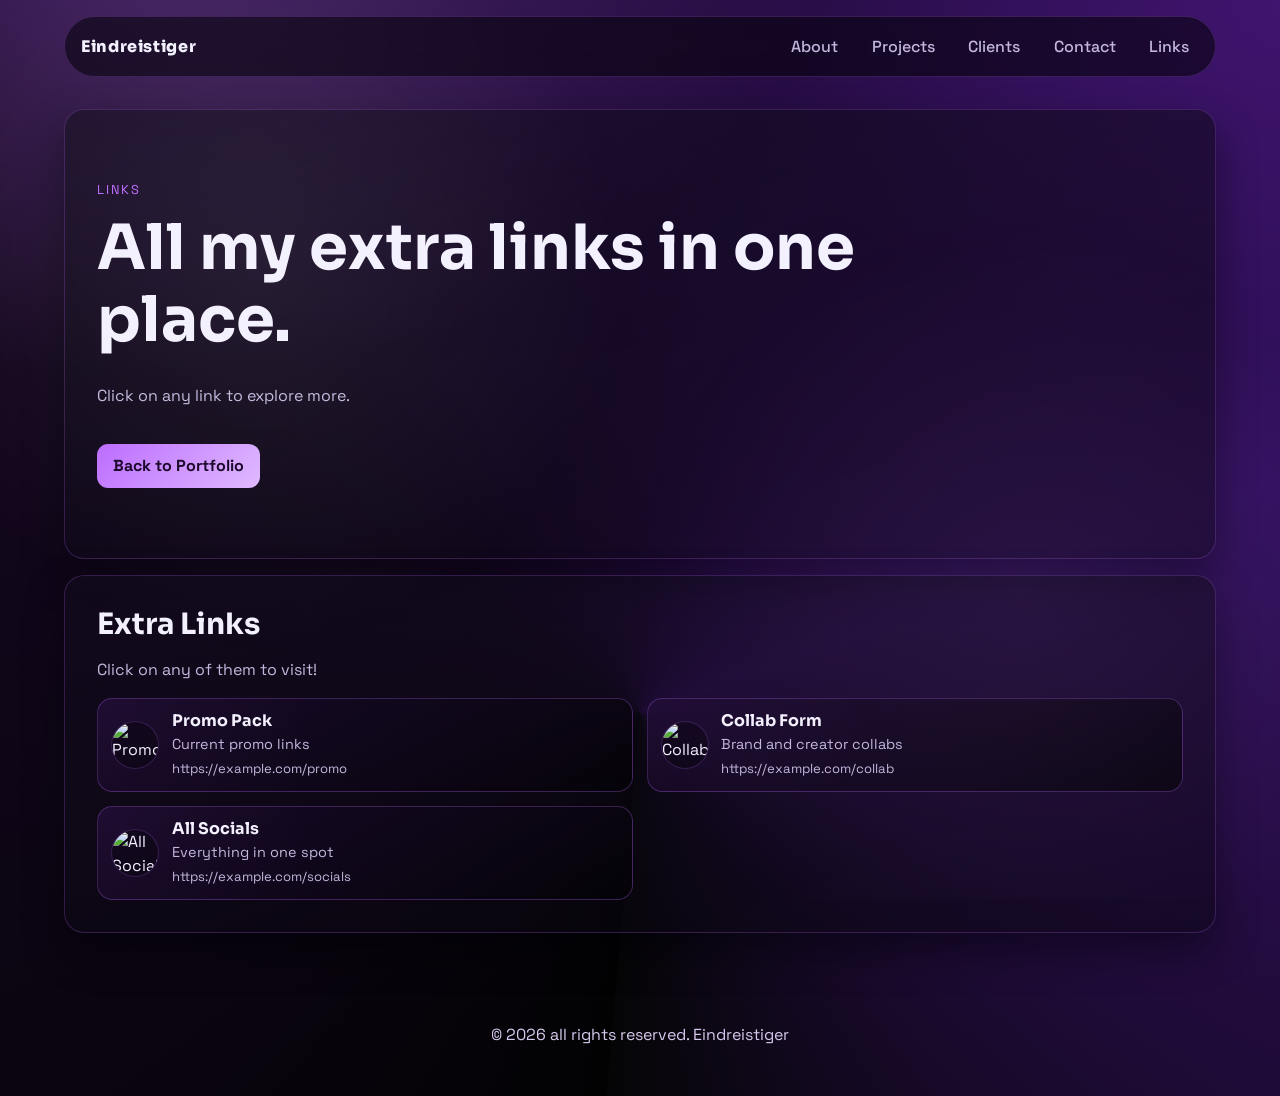
==== links.html @ 9be57dad "Updated some stuff and added a new promo side." ====
<!doctype html>
<html lang="en">
  <head>
    <meta charset="UTF-8" />
    <meta name="viewport" content="width=device-width, initial-scale=1.0" />
    <meta
      name="description"
      content="Extra links for promo links, collabs, and other channels."
    />
    <title>Eindreistiger Links</title>
    <link rel="preconnect" href="https://fonts.googleapis.com" />
    <link rel="preconnect" href="https://fonts.gstatic.com" crossorigin />
    <link
      href="https://fonts.googleapis.com/css2?family=Space+Grotesk:wght@400;500;700&family=Sora:wght@600;700;800&display=swap"
      rel="stylesheet"
    />
    <link rel="stylesheet" href="styles.css" />
  </head>
  <body>
    <div class="backdrop" aria-hidden="true"></div>

    <header class="site-header">
      <a class="brand" href="index.html#home">Eindreistiger</a>
      <button class="menu-toggle" aria-label="Toggle menu" aria-expanded="false">
        <span></span>
        <span></span>
      </button>
      <nav class="site-nav" id="siteNav">
        <a href="index.html#about">About</a>
        <a href="index.html#projects">Projects</a>
        <a href="index.html#clients">Clients</a>
        <a href="index.html#contact">Contact</a>
        <a href="links.html">Links</a>
      </nav>
    </header>

    <main>
      <section class="hero panel">
        <p class="eyebrow">Links</p>
        <h1>All my extra links in one place.</h1>
        <p class="lead">Click on any link to explore more.</p>
        <div class="cta-row">
          <a class="btn btn-primary" href="index.html">Back to Portfolio</a>
        </div>
      </section>

      <section class="panel">
        <div class="section-head">
          <h2>Extra Links</h2>
          <p>Click on any of them to visit!</p>
        </div>
        <div id="extraLinksList" class="extra-links-grid" aria-live="polite"></div>
      </section>
    </main>

    <footer class="site-footer">
      <p>© <span id="year"></span> all rights reserved. Eindreistiger</p>
    </footer>

    <script src="script.js"></script>
  </body>
</html>
---- styles.css ----
:root {
  --bg-1: #050506;
  --bg-2: #11091a;
  --bg-3: #2d0d53;
  --ink-1: #f4f1ff;
  --ink-2: #c2b8dd;
  --accent: #bb69ff;
  --accent-2: #8d35e6;
  --card: rgba(18, 12, 30, 0.64);
  --stroke: rgba(187, 105, 255, 0.22);
  --radius: 1.25rem;
  --shadow: 0 18px 40px rgba(2, 1, 7, 0.45);
}

* {
  box-sizing: border-box;
}

html,
body {
  margin: 0;
  min-height: 100%;
}

body {
  font-family: "Space Grotesk", sans-serif;
  color: var(--ink-1);
  background:
    radial-gradient(70rem 45rem at 12% -5%, rgba(187, 105, 255, 0.28), transparent 60%),
    radial-gradient(60rem 38rem at 100% 0%, rgba(99, 32, 166, 0.35), transparent 58%),
    conic-gradient(from 185deg at 50% 65%, #020203 0deg, #14071f 120deg, #33105f 245deg, #050506 360deg);
  line-height: 1.5;
  overflow-x: hidden;
}

.backdrop {
  position: fixed;
  inset: 0;
  pointer-events: none;
  background:
    radial-gradient(circle at 20% 30%, rgba(255, 255, 255, 0.07) 0, transparent 32%),
    radial-gradient(circle at 80% 68%, rgba(210, 164, 255, 0.06) 0, transparent 34%);
  filter: blur(0.4px);
}

.site-header {
  position: sticky;
  top: 0;
  z-index: 30;
  display: flex;
  align-items: center;
  justify-content: space-between;
  gap: 1rem;
  width: min(72rem, 94vw);
  margin: 1rem auto;
  padding: 0.75rem 1rem;
  border: 1px solid var(--stroke);
  border-radius: 999px;
  background: rgba(4, 2, 9, 0.56);
  backdrop-filter: blur(12px);
}

.brand {
  color: var(--ink-1);
  text-decoration: none;
  font-family: "Sora", sans-serif;
  font-weight: 800;
  letter-spacing: 0.04em;
}

.site-nav {
  display: flex;
  align-items: center;
  gap: 0.9rem;
}

.site-nav a {
  color: var(--ink-2);
  text-decoration: none;
  font-weight: 500;
  padding: 0.35rem 0.6rem;
  border-radius: 0.6rem;
  transition: color 160ms ease, background-color 160ms ease;
}

.site-nav a:hover,
.site-nav a:focus-visible {
  color: var(--ink-1);
  background: rgba(187, 105, 255, 0.15);
}

.menu-toggle {
  display: none;
  border: 1px solid var(--stroke);
  background: rgba(255, 255, 255, 0.03);
  border-radius: 0.6rem;
  width: 2.75rem;
  height: 2.5rem;
  align-items: center;
  justify-content: center;
  gap: 0.35rem;
}

.menu-toggle span {
  display: block;
  width: 1.1rem;
  height: 2px;
  background: var(--ink-1);
}

main {
  width: min(72rem, 94vw);
  margin: 2rem auto 4rem;
  display: grid;
  gap: 1rem;
}

.panel {
  border: 1px solid var(--stroke);
  background: linear-gradient(160deg, var(--card), rgba(8, 5, 13, 0.46));
  border-radius: var(--radius);
  box-shadow: var(--shadow);
  padding: clamp(1.15rem, 2vw + 0.8rem, 2rem);
}

.hero {
  min-height: 50vh;
  display: grid;
  align-content: center;
  gap: 0.8rem;
}

.eyebrow {
  color: var(--accent);
  text-transform: uppercase;
  letter-spacing: 0.14em;
  font-size: 0.8rem;
  margin: 0;
}

h1,
h2,
h3 {
  font-family: "Sora", sans-serif;
  margin: 0;
  line-height: 1.15;
}

h1 {
  font-size: clamp(1.95rem, 5vw, 3.9rem);
  max-width: 16ch;
}

h2 {
  font-size: clamp(1.4rem, 2.3vw, 2.1rem);
}

.lead,
.section-head p,
.contact p,
#about p {
  color: var(--ink-2);
  max-width: 62ch;
}

.cta-row {
  display: flex;
  flex-wrap: wrap;
  gap: 0.75rem;
  margin-top: 0.4rem;
}

.btn {
  display: inline-flex;
  align-items: center;
  justify-content: center;
  min-height: 2.8rem;
  padding: 0.6rem 1rem;
  border-radius: 0.7rem;
  text-decoration: none;
  font-weight: 700;
  transition: transform 170ms ease, filter 170ms ease;
}

.btn:hover,
.btn:focus-visible {
  transform: translateY(-1px);
  filter: brightness(1.06);
}

.btn-primary {
  color: #160226;
  background: linear-gradient(135deg, var(--accent), #dfb9ff);
}

.btn-ghost {
  color: var(--ink-1);
  border: 1px solid var(--stroke);
  background: rgba(255, 255, 255, 0.02);
}

.split {
  display: grid;
  gap: 1rem;
  grid-template-columns: 1.2fr 1fr;
}

.stat-grid {
  display: grid;
  gap: 0.75rem;
  grid-template-columns: repeat(2, minmax(0, 1fr));
}

.stat-grid article {
  border: 1px solid var(--stroke);
  border-radius: 0.9rem;
  background: rgba(7, 5, 12, 0.6);
  padding: 0.9rem;
}

.stat-grid h3 {
  color: var(--accent);
  font-size: 1.05rem;
}

.stat-grid p {
  margin: 0.3rem 0 0;
  color: var(--ink-2);
}

.section-head {
  margin-bottom: 1rem;
}

.project-grid {
  display: grid;
  gap: 0.85rem;
  grid-template-columns: repeat(3, minmax(0, 1fr));
}

.project-card {
  display: flex;
  flex-direction: column;
  border-radius: 0.95rem;
  border: 1px solid rgba(187, 105, 255, 0.28);
  background:
    linear-gradient(150deg, rgba(28, 11, 47, 0.75), rgba(4, 3, 7, 0.72)),
    radial-gradient(circle at 0% 0%, rgba(187, 105, 255, 0.14), transparent 40%);
  padding: 1rem;
}

.project-card p {
  color: var(--ink-2);
}

.project-card span {
  display: inline-block;
  color: #e4c8ff;
  font-size: 0.88rem;
}

.project-link {
  display: inline-flex;
  margin-top: auto;
  color: var(--ink-1);
  text-decoration: none;
  border: 1px solid var(--stroke);
  border-radius: 0.6rem;
  padding: 0.5rem 0.75rem;
  font-weight: 600;
  background: rgba(255, 255, 255, 0.02);
}

.project-card .project-link {
  align-self: flex-start;
}

.project-link:hover,
.project-link:focus-visible {
  background: rgba(187, 105, 255, 0.15);
}

.project-handle {
  margin: 0.85rem 0 0;
  font-weight: 600;
  color: #e4c8ff;
}

.client-grid {
  display: grid;
  gap: 0.85rem;
  grid-template-columns: 1fr;
  width: min(26rem, 100%);
  margin-right: auto;
}

.client-card {
  display: flex;
  align-items: center;
  gap: 0.8rem;
  border: 1px solid rgba(187, 105, 255, 0.28);
  border-radius: 0.95rem;
  background:
    linear-gradient(150deg, rgba(28, 11, 47, 0.75), rgba(4, 3, 7, 0.72)),
    radial-gradient(circle at 0% 0%, rgba(187, 105, 255, 0.14), transparent 40%);
  text-decoration: none;
  color: var(--ink-1);
  padding: 0.8rem;
  transition: transform 170ms ease, border-color 170ms ease;
}

.client-card:hover,
.client-card:focus-visible {
  transform: translateY(-2px);
  border-color: rgba(223, 185, 255, 0.6);
}

.client-avatar {
  width: 3rem;
  height: 3rem;
  border-radius: 50%;
  border: 1px solid var(--stroke);
  background: rgba(0, 0, 0, 0.32);
  object-fit: cover;
  flex-shrink: 0;
}

.client-body {
  min-width: 0;
}

.client-body h3 {
  font-size: 1rem;
}

.client-link-text {
  margin: 0.22rem 0 0;
  color: var(--ink-2);
  font-size: 0.82rem;
  overflow-wrap: anywhere;
}

.client-note,
.client-empty {
  margin-top: 0.8rem;
  color: var(--ink-2);
  font-size: 0.9rem;
}

.client-note {
  text-align: left;
}

.extra-links-grid {
  display: grid;
  gap: 0.85rem;
  grid-template-columns: repeat(2, minmax(0, 1fr));
}

.extra-link-note {
  margin: 0.22rem 0 0;
  color: var(--ink-2);
  font-size: 0.9rem;
}

.skills {
  list-style: none;
  padding: 0;
  margin: 1rem 0 0;
  display: grid;
  gap: 0.65rem;
  grid-template-columns: repeat(auto-fit, minmax(12rem, 1fr));
}

.skills li {
  border: 1px solid var(--stroke);
  border-radius: 999px;
  padding: 0.6rem 0.9rem;
  background: rgba(16, 10, 25, 0.78);
}

.contact {
  text-align: center;
}

.contact-message {
  margin-left: auto;
  margin-right: auto;
  text-align: center;
}

.social-row {
  margin-top: 1rem;
  display: flex;
  gap: 0.6rem;
  justify-content: center;
  flex-wrap: wrap;
}

.discord-tag {
  display: inline-flex;
  align-items: center;
  min-height: 2.8rem;
  padding: 0.6rem 1rem;
  border-radius: 0.7rem;
  border: 1px solid var(--stroke);
  color: var(--ink-2);
  background: rgba(255, 255, 255, 0.02);
  font-weight: 600;
}

.site-footer {
  text-align: center;
  color: #d8caef;
  padding: 0.6rem 0 2.1rem;
}

@media (max-width: 960px) {
  .split {
    grid-template-columns: 1fr;
  }

  .project-grid {
    grid-template-columns: repeat(2, minmax(0, 1fr));
  }

  .extra-links-grid {
    grid-template-columns: 1fr;
  }
}

@media (max-width: 720px) {
  .menu-toggle {
    display: inline-flex;
  }

  .site-nav {
    position: absolute;
    top: calc(100% + 0.55rem);
    right: 0;
    display: none;
    width: min(18rem, 90vw);
    flex-direction: column;
    align-items: stretch;
    padding: 0.6rem;
    border: 1px solid var(--stroke);
    border-radius: 1rem;
    background: rgba(4, 2, 9, 0.9);
    backdrop-filter: blur(12px);
  }

  .site-nav.open {
    display: flex;
  }

  .project-grid {
    grid-template-columns: 1fr;
  }

  .site-header {
    border-radius: 1rem;
  }

  .client-card {
    padding: 0.75rem;
  }
}

@media (prefers-reduced-motion: reduce) {
  *,
  *::before,
  *::after {
    animation: none !important;
    transition: none !important;
    scroll-behavior: auto !important;
  }
}
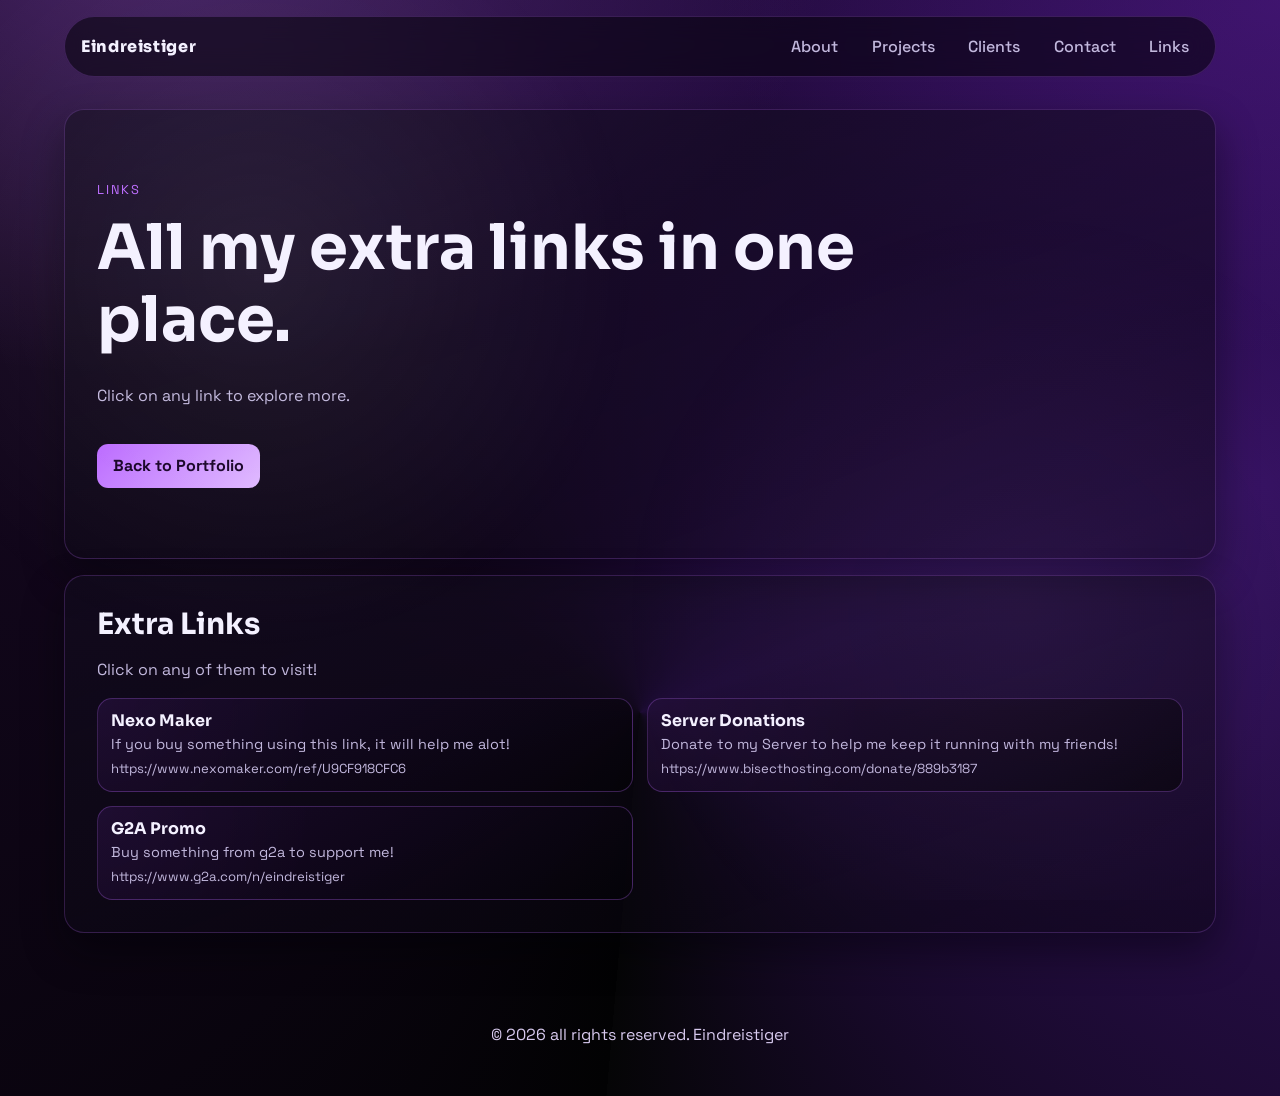
==== commit dbbd3a55: "Another Update about the promo links" ====
--- a/links.html
+++ b/links.html
@@ -49,7 +49,29 @@
           <h2>Extra Links</h2>
           <p>Click on any of them to visit!</p>
         </div>
-        <div id="extraLinksList" class="extra-links-grid" aria-live="polite"></div>
+        <div class="extra-links-grid" aria-live="polite">
+          <a class="client-card" href="https://www.nexomaker.com/ref/U9CF918CFC6" target="_blank" rel="noreferrer">
+            <div class="client-body">
+              <h3>Nexo Maker</h3>
+              <p class="extra-link-note">If you buy something using this link, it will help me alot!</p>
+              <p class="client-link-text">https://www.nexomaker.com/ref/U9CF918CFC6</p>
+            </div>
+          </a>
+          <a class="client-card" href="https://www.bisecthosting.com/donate/889b3187" target="_blank" rel="noreferrer">
+            <div class="client-body">
+              <h3>Server Donations</h3>
+              <p class="extra-link-note">Donate to my Server to help me keep it running with my friends!</p>
+              <p class="client-link-text">https://www.bisecthosting.com/donate/889b3187</p>
+            </div>
+          </a>
+          <a class="client-card" href="https://www.g2a.com/n/eindreistiger" target="_blank" rel="noreferrer">
+            <div class="client-body">
+              <h3>G2A Promo</h3>
+              <p class="extra-link-note">Buy something from g2a to support me!</p>
+              <p class="client-link-text">https://www.g2a.com/n/eindreistiger</p>
+            </div>
+          </a>
+        </div>
       </section>
     </main>
 
